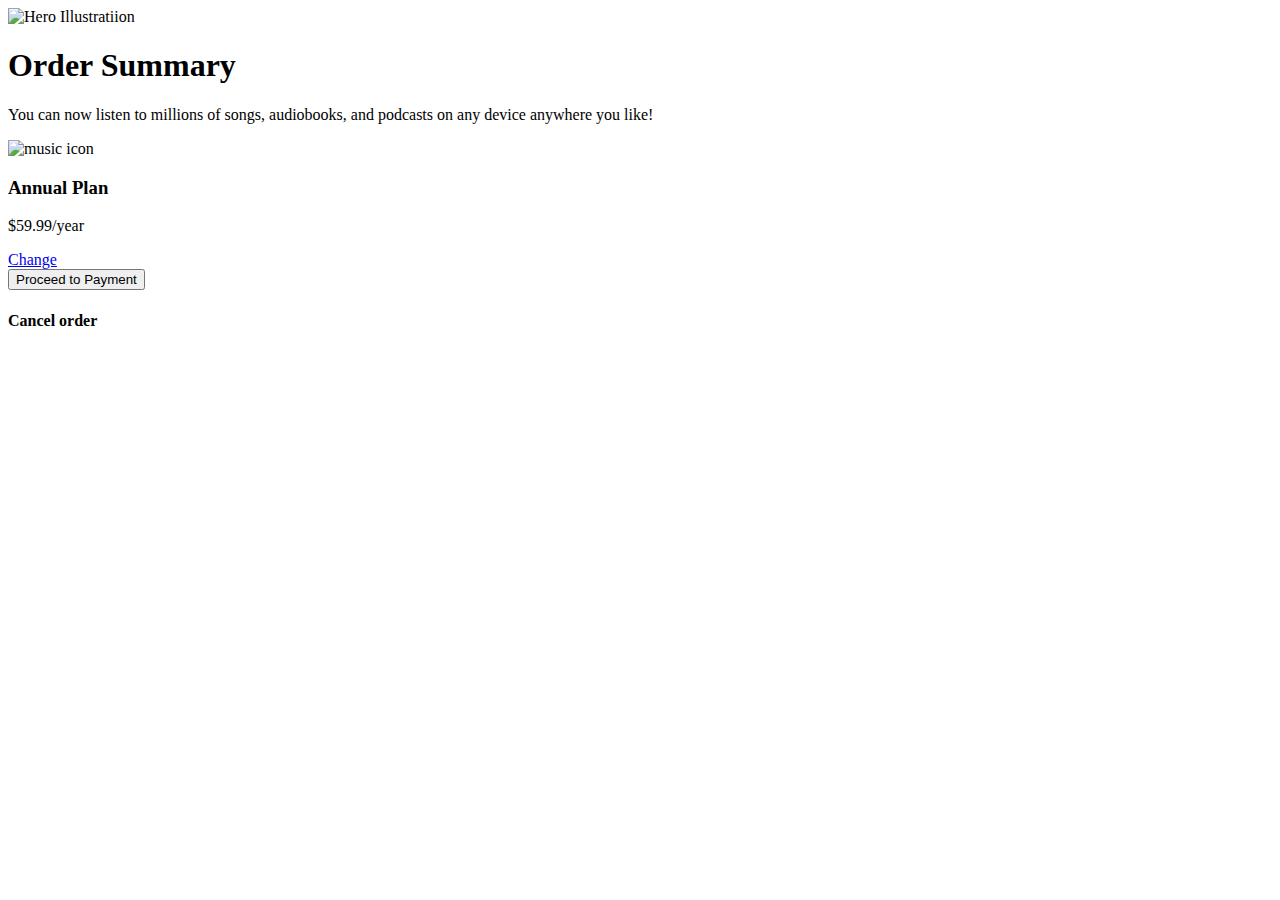
==== order-summary-component-main/index.html @ 276d8540 "adding images of of my solution" ====
<!DOCTYPE html>
<html lang="en">
<head>
  <meta charset="UTF-8">
  <meta http-equiv="X-UA-Compatible" content="IE=edge">
  <meta name="viewport" content="width=device-width, initial-scale=1.0">
  <link rel="stylesheet" href="style.css">
  <title>Order Summary</title>
</head>
<body>
  <div class="container">
    <img src="./images/illustration-hero.svg" alt="Hero Illustratiion" class="upper-image">


    <div>
      <h1 class="dark-blue">Order Summary</h1>

      <p>You can now listen to millions of songs, audiobooks, and podcasts on any device anywhere you like!</p>

      <div class="annual-plan">
        <div class="col">
          <img src="./images/icon-music.svg" alt="music icon">
        </div>
        <div class="col">
          <h3 class="dark-blue">Annual Plan</h3>
          <p>$59.99/year</p>
        </div>
        <div class="col">
          <a href="#" class="link">Change</a>
        </div>
      </div>

      <button>Proceed to Payment</button>

      <h4 class="cancel-order">Cancel order</h4>
    </div>
  </div>
</body>
</html>
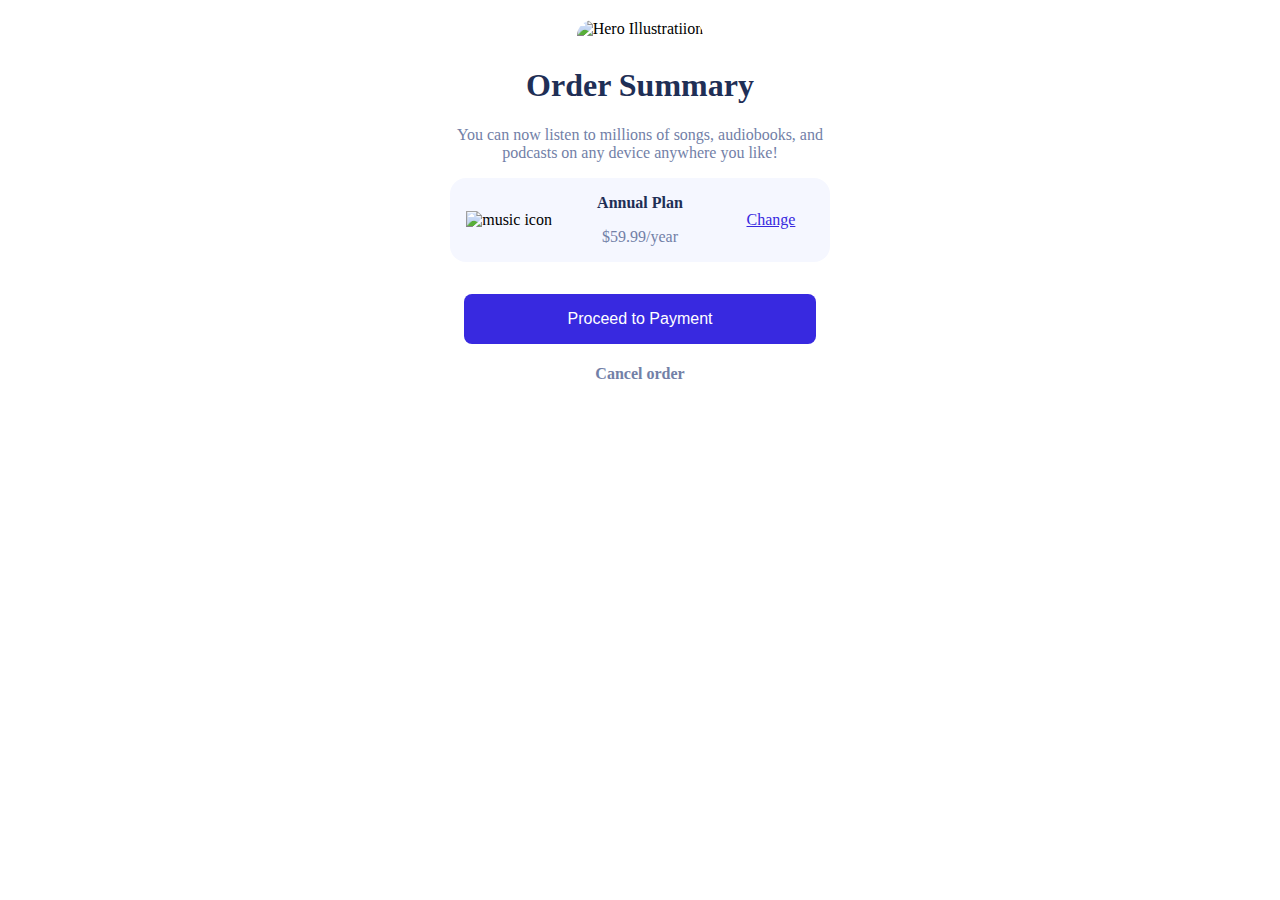
==== commit ada1cb78: "added font family" ====
--- a/order-summary-component-main/index.html
+++ b/order-summary-component-main/index.html
@@ -4,6 +4,7 @@
   <meta charset="UTF-8">
   <meta http-equiv="X-UA-Compatible" content="IE=edge">
   <meta name="viewport" content="width=device-width, initial-scale=1.0">
+  <link rel="stylesheet" href="https://fonts.google.com/specimen/Red+Hat+Display">
   <link rel="stylesheet" href="style.css">
   <title>Order Summary</title>
 </head>
--- a/order-summary-component-main/style.css
+++ b/order-summary-component-main/style.css
@@ -0,0 +1,101 @@
+*::before,
+*::after,
+*{
+    box-sizing: border-box;
+}
+
+body{
+    background: url(./images/pattern-background-mobile.svg);
+    margin: 0;
+    padding: 20px 0;
+    font-family: "Red Hat Display";
+}
+
+.upper-image{
+    width: 100%;
+    padding: 0 0 0.5rem;
+    border-radius: 1rem 1rem 0 0;
+}
+
+.container{
+    width: 80%;
+    max-width: 400px;
+    background: white;
+    align-items: center;
+    margin: 0 auto;
+    text-align: center;
+    border-radius: 1rem;
+    font-size: 16px;
+    padding: 0 0 80px;
+}
+
+.dark-blue{
+    color:hsl(223, 47%, 23%);
+}
+
+h1{
+    font-size: 2rem;
+}
+
+h3{
+    font-size: 1rem;
+}
+
+p, .cancel-order{
+    color:hsl(224, 23%, 55%);
+    font-size: 1rem;
+}
+
+.link{
+    color: hsl(245, 75%, 52%);
+}
+
+.link:hover{
+    text-decoration: none;
+    color: hsl(260, 70%, 52%);
+}
+
+.annual-plan{
+    display: flex;
+    align-items: center;
+    margin: 0 auto 2rem;
+    background: hsl(225, 100%, 98%);
+    width: 95%; 
+    border-radius: 1rem;
+}
+
+.col{
+    width: 100%;
+}
+
+.col + .col{
+    margin-left: 0.8rem;
+}
+
+button{
+    background: hsl(245, 75%, 52%);
+    color: white;
+    border: 1rem;
+    border-radius: 0.5rem;
+    padding: 1rem;
+    width: 88%;
+    font-size: 1rem;
+}
+
+button:hover{
+    background: hsl(260, 70%, 52%);
+}
+
+.cancel-order{
+    font-weight: 900;
+}
+
+.cancel-order:hover{
+    color: hsl(223, 47%, 23%);
+}
+
+@media (min-width: 730px) {
+    body{
+        background: url(./images/pattern-background-desktop.svg);
+    }
+}